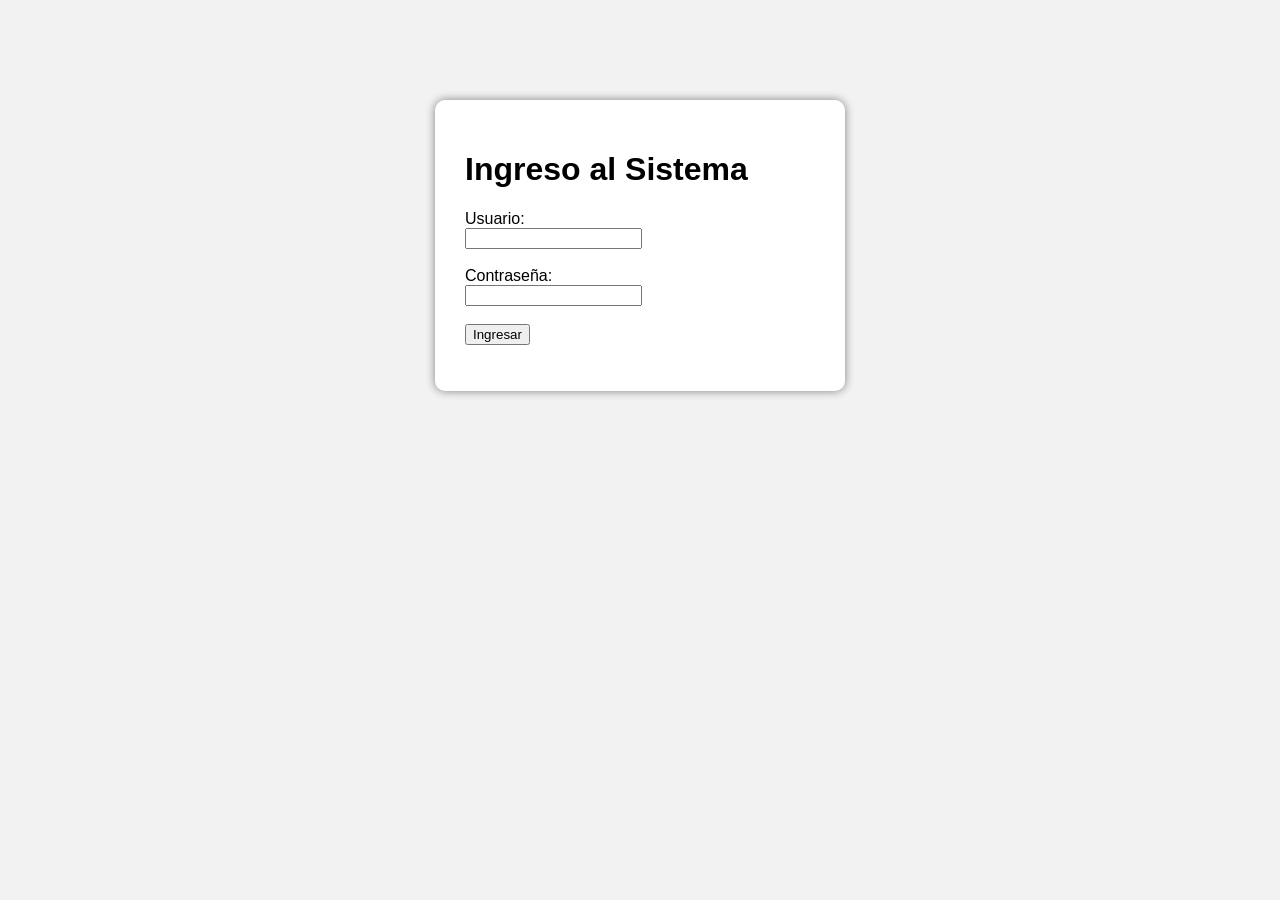
==== index.html @ 0fc9c62b "Primer avance del sistema" ====
<!DOCTYPE html>
<html lang="es">
<head>
    <meta charset="UTF-8">
    <meta name="viewport" content="width=device-width, initial-scale=1.0">
    <title>Sistema Control Trasportadoras</title>
    <link rel="stylesheet" href="estilos.css">
</head>
<body>
    <div class="login-container">
  <h1>Ingreso al Sistema</h1>
    <form>
        <label>Usuario:</label><br>
        <input type="text" id="usuario"><br><br>
        <label>Contraseña:</label><br>
        <input type="password" id="password"><br><br>
        <button type="button" onclick="login()">Ingresar</button>
    </form>
    <p id="mesaje"></p>
    <script>
        function login(){
            let usuario = document.getElementById("usuario").value;
            let password = document.getElementById("pasword").value;
            if (usuario === "admin" && password === "1234") {
                window.location.href = "dashboard.html";
            } else {
                document.getElementById(mesaje).innerText = 
                    "usuario o contraseña incorrecta"
            }
        }
    </script>
    </div>
</body>
</html>
---- estilos.css ----
body {
    font-family: Arial, Helvetica, sans-serif;
    background-color: #f2f2f2;
}
.login-container {
    width: 350px;
    margin: 100px auto;
    background-color: white;
    padding: 30px;
    border-radius: 10px;
    box-shadow: 0 0 10px gray;
}
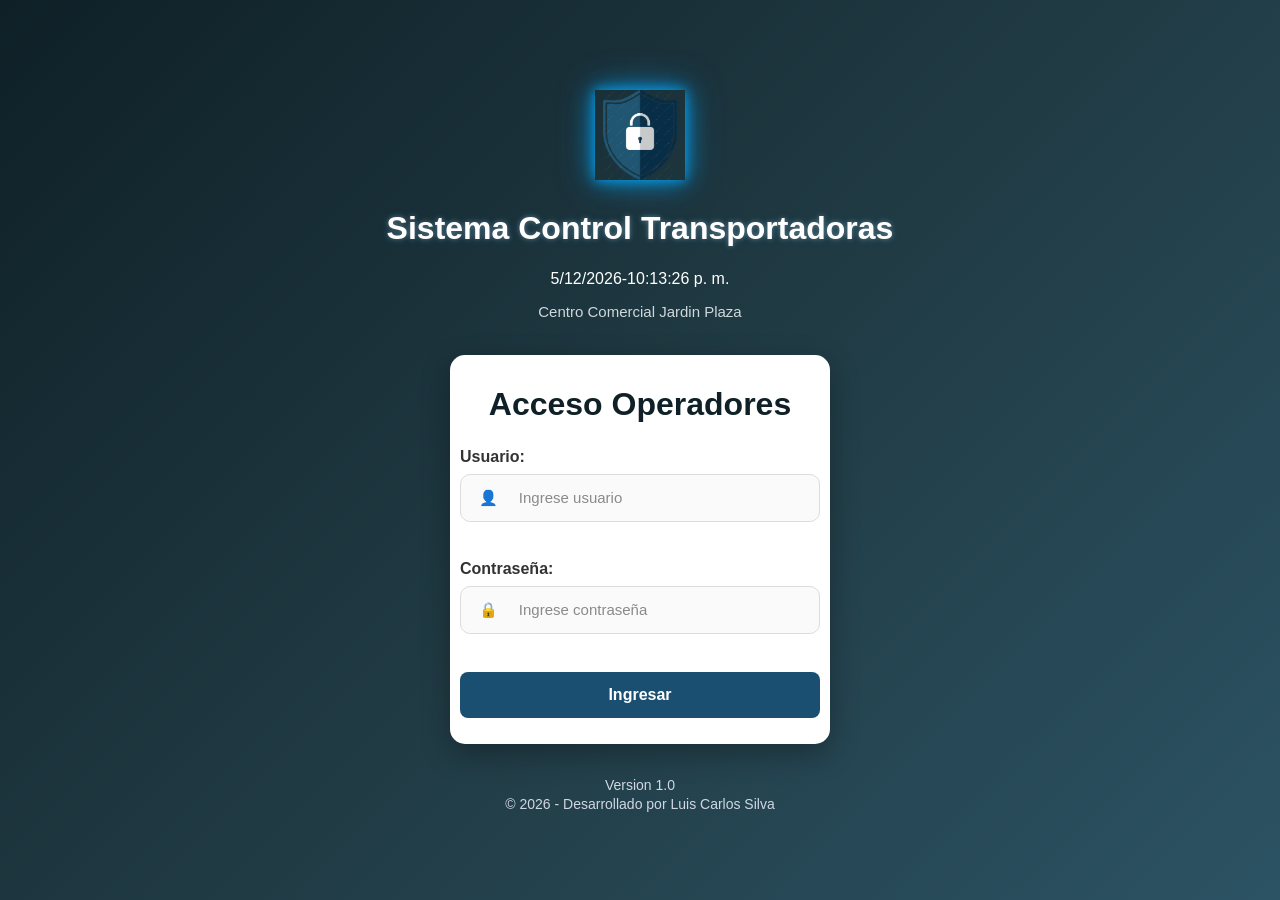
==== commit a367dde6: "mejora interfaz login" ====
--- a/index.html
+++ b/index.html
@@ -1,34 +1,66 @@
-<!DOCTYPE html>
+<!doctype html>
 <html lang="es">
-<head>
-    <meta charset="UTF-8">
-    <meta name="viewport" content="width=device-width, initial-scale=1.0">
+  <head>
+    <meta charset="UTF-8" />
+    <meta name="viewport" content="width=device-width, initial-scale=1.0" />
     <title>Sistema Control Trasportadoras</title>
-    <link rel="stylesheet" href="estilos.css">
-</head>
-<body>
+    <link rel="stylesheet" href="estilos.css" />
+  </head>
+  <body>
+    <div class="encabezado">
+      <div class="icono">
+        <img src="escudo.png.png" alt="Escudo Seguridad" />
+      </div>
+      <h2>Sistema Control Transportadoras</h2>
+      <br />
+      <div id="fechaHora"></div>
+      <p class="Centro-Comercial">Centro Comercial Jardin Plaza</p>
+    </div>
     <div class="login-container">
-  <h1>Ingreso al Sistema</h1>
-    <form>
-        <label>Usuario:</label><br>
-        <input type="text" id="usuario"><br><br>
-        <label>Contraseña:</label><br>
-        <input type="password" id="password"><br><br>
+      <h1>Acceso Operadores</h1>
+      <form>
+        <label>Usuario:</label><br />
+        <input
+          type="text"
+          id="usuario"
+          placeholder="👤     Ingrese usuario"
+        /><br /><br />
+        <label>Contraseña:</label><br />
+        <input
+          type="password"
+          id="password"
+          placeholder="🔒     Ingrese contraseña"
+        /><br /><br />
         <button type="button" onclick="login()">Ingresar</button>
-    </form>
-    <p id="mesaje"></p>
+      </form>
+      <p id="mesaje"></p>
+      <script>
+        function login() {
+          let usuario = document.getElementById("usuario").value;
+          let password = document.getElementById("pasword").value;
+          if (usuario === "admin" && password === "1234") {
+            window.location.href = "dashboard.html";
+          } else {
+            document.getElementById("mensaje").innerText =
+              "usuario o contraseña incorrecta";
+          }
+        }
+      </script>
+    </div>
+    <footer>
+      <p>Version 1.0</p>
+      <p>© 2026 - Desarrollado por Luis Carlos Silva</p>
+    </footer>
     <script>
-        function login(){
-            let usuario = document.getElementById("usuario").value;
-            let password = document.getElementById("pasword").value;
-            if (usuario === "admin" && password === "1234") {
-                window.location.href = "dashboard.html";
-            } else {
-                document.getElementById(mesaje).innerText = 
-                    "usuario o contraseña incorrecta"
-            }
-        }
+      function actualizarHora() {
+        const ahora = new Date();
+        document.getElementById("fechaHora").innerHTML =
+          ahora.toLocaleDateString("es-CO") +
+          "-" +
+          ahora.toLocaleTimeString("es-CO");
+      }
+      setInterval(actualizarHora, 1000);
+      actualizarHora();
     </script>
-    </div>
-</body>
-</html>+  </body>
+</html>
--- a/estilos.css
+++ b/estilos.css
@@ -1,12 +1,139 @@
 body {
-    font-family: Arial, Helvetica, sans-serif;
-    background-color: #f2f2f2;
+  margin: 0;
+  padding: 0;
+  min-height: 100vh;
+
+  display: flex;
+  flex-direction: column;
+  justify-content: center;
+  align-items: center;
+
+  font-family: Arial, Helvetica, sans-serif;
+  background: linear-gradient(135deg, #0f2027, #203a43, #2c5364);
+
+  overflow-y: auto;
+  overflow: hidden;
 }
+
+.encabezado {
+  text-align: center;
+  color: white;
+  margin-top: 5px;
+}
+
+.encabezado h2 {
+  color: white;
+  margin-bottom: 5px;
+  font-size: 32px;
+  font-weight: bold;
+  text-shadow:
+    0 0 5px rgba(255, 255, 255, 0.3),
+    0 0 10px rgba(30, 167, 255, 0.2);
+}
+
+.encabezado p {
+  color: #cfd8dc;
+  font-size: 15px;
+}
+
 .login-container {
-    width: 350px;
-    margin: 100px auto;
-    background-color: white;
-    padding: 30px;
-    border-radius: 10px;
-    box-shadow: 0 0 10px gray;
-}+  width: 360px;
+  background: white;
+  margin: 20px auto;
+  padding: 10px;
+  border-radius: 15px;
+  box-shadow: 0 10px 30px rgba(0, 0, 0, 0.3);
+}
+h1 {
+  text-align: center;
+  color: #0f2027;
+  margin-bottom: 25px;
+}
+
+label {
+  font-weight: bold;
+  color: #333;
+}
+
+input {
+  width: 100%;
+  padding: 14px 14px 14px 18px;
+  margin-top: 8px;
+  margin-bottom: 20px;
+
+  border: 1px solid #dcdcdc;
+  border-radius: 10px;
+
+  box-sizing: border-box;
+
+  font-size: 16px;
+  background: #fafafa;
+  transition: 0.3s;
+}
+
+input:focus {
+  outline: none;
+
+  border: 1px solid #1ea7ff;
+  background: white;
+
+  box-shadow:
+    0 0 5px rgba(30, 167, 255, 0.5),
+    0 0 12px rgba(30, 167, 255, 0.3);
+}
+
+input::placeholder {
+  color: #8a8a8a;
+  font-size: 15px;
+}
+
+button {
+  width: 100%;
+  padding: 14px;
+  background-color: #1b4f72;
+  color: white;
+  border: none;
+  border-radius: 8px;
+  font-size: 16px;
+  font-weight: bold;
+  cursor: pointer;
+  transition: 0.3s;
+}
+
+button:hover {
+  background-color: #21618c;
+  transform: translateY(-2px);
+}
+
+#mensaje {
+  text-align: center;
+  color: red;
+  margin-top: 20px;
+}
+
+footer {
+  margin-top: 10px;
+  text-align: center;
+  color: #d0d7e2;
+  font-size: 14px;
+}
+
+footer p {
+  margin: 3px;
+}
+
+.icono {
+  text-align: center;
+  margin-bottom: 10px;
+}
+.icono img {
+  width: 90px;
+  height: 90px;
+  object-fit: contain;
+
+  box-shadow:
+    0 0 10px rgba(0, 170, 255, 0.7),
+    0 0 20px rgba(0, 170, 255, 0.6),
+    0 0 35px rgba(0, 170, 255, 0.5);
+  transition: 0, 3s;
+}
